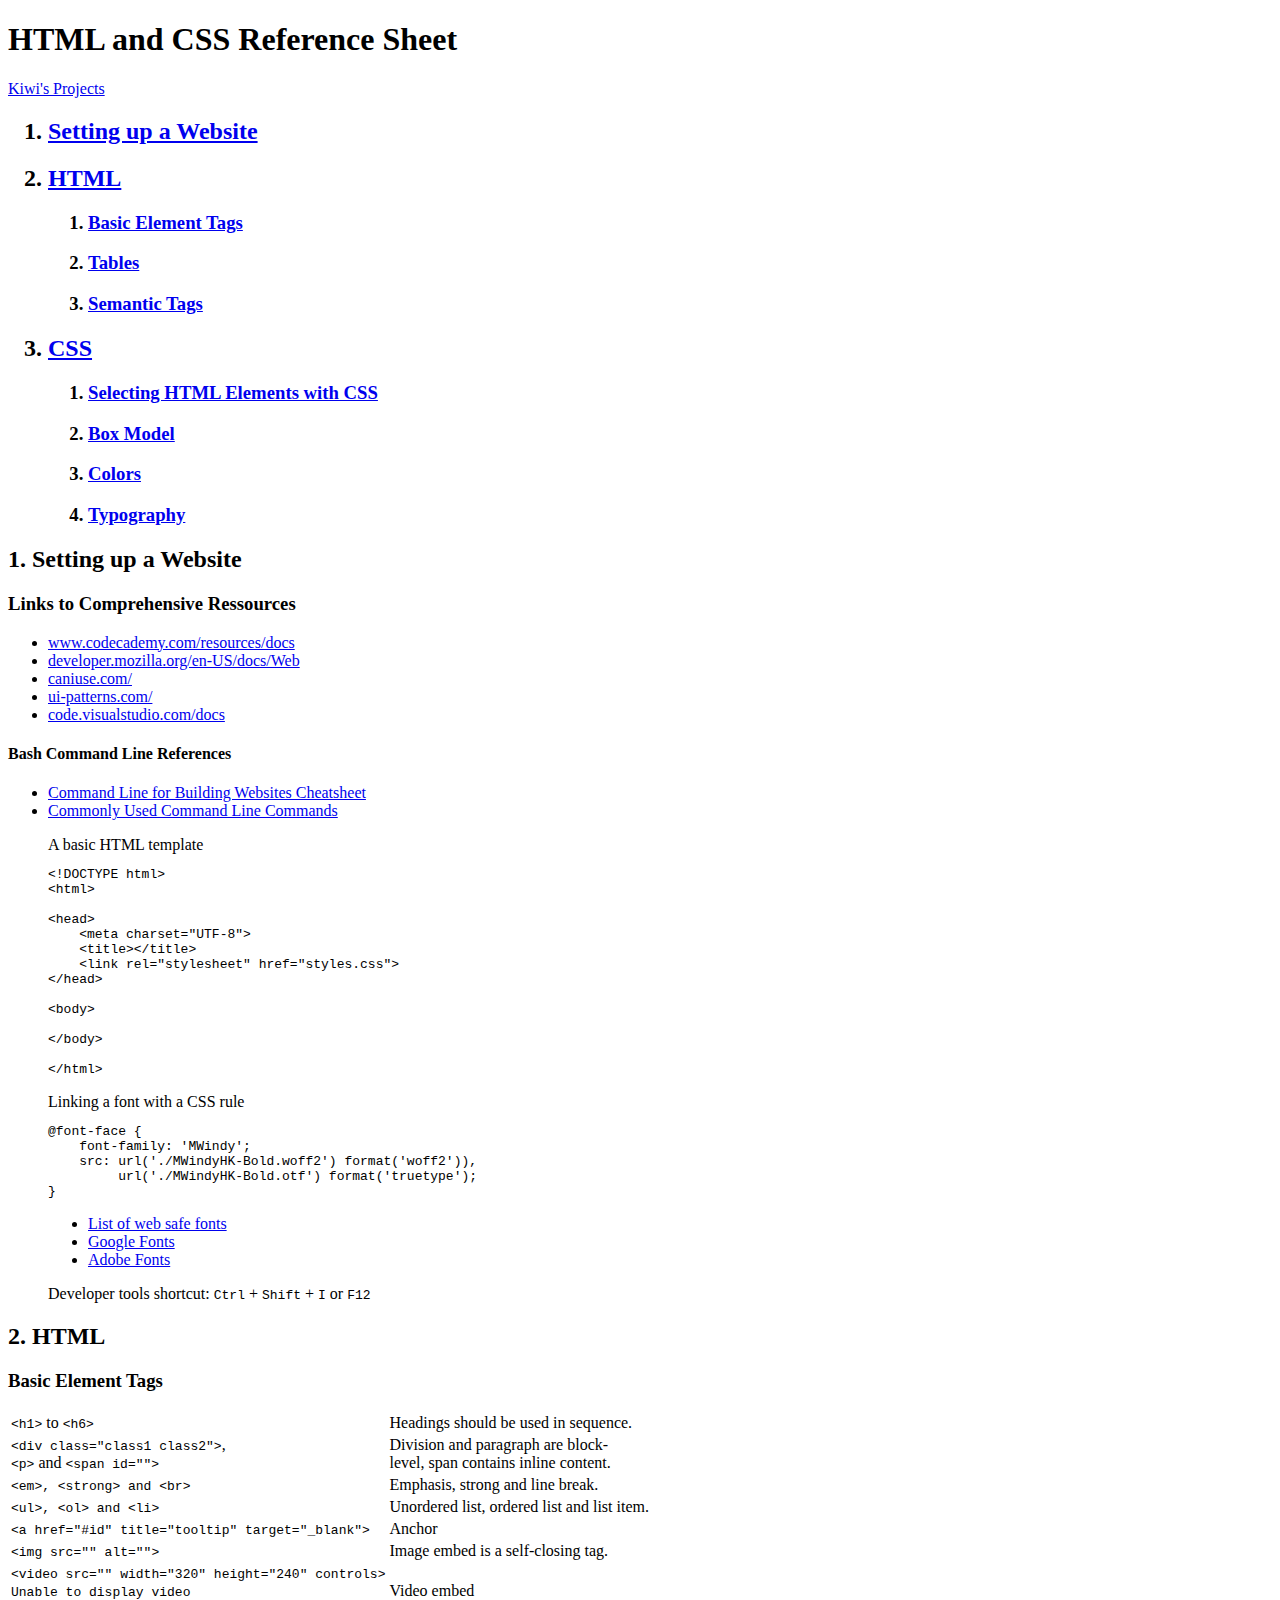
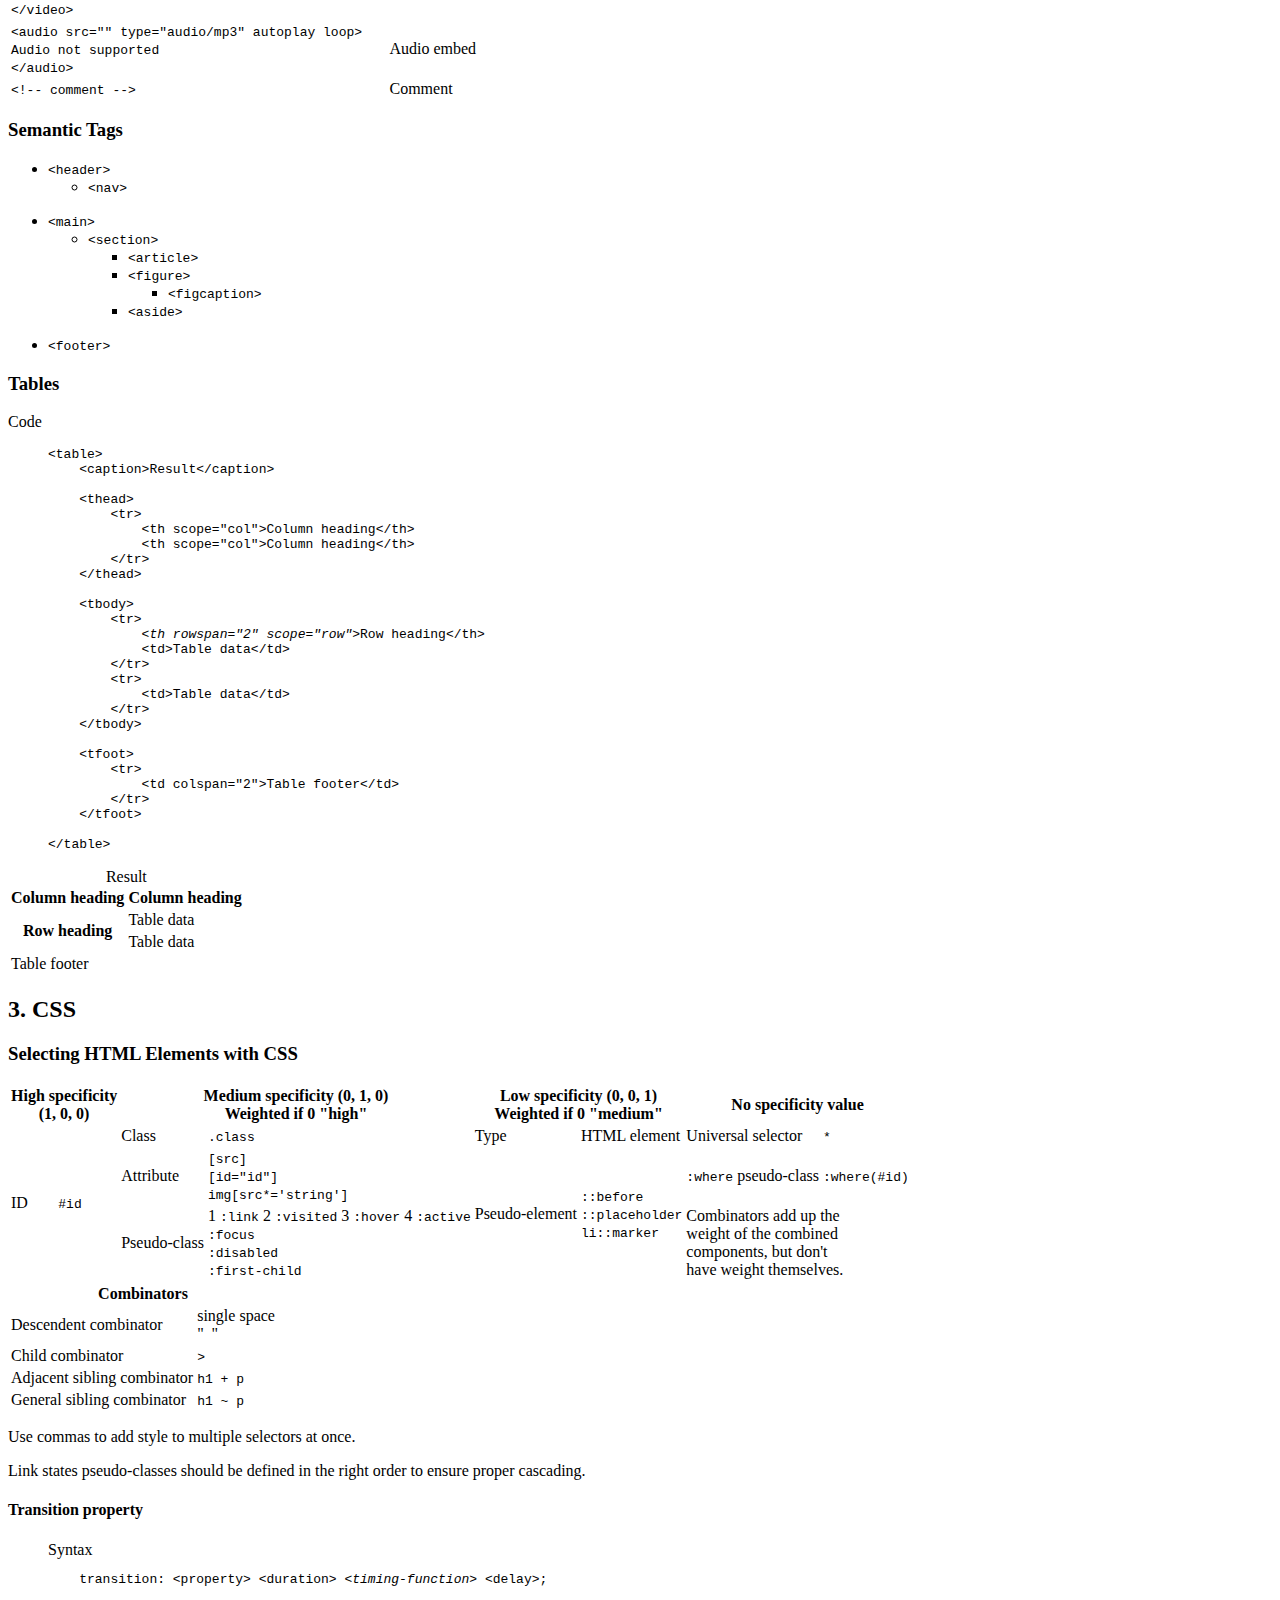
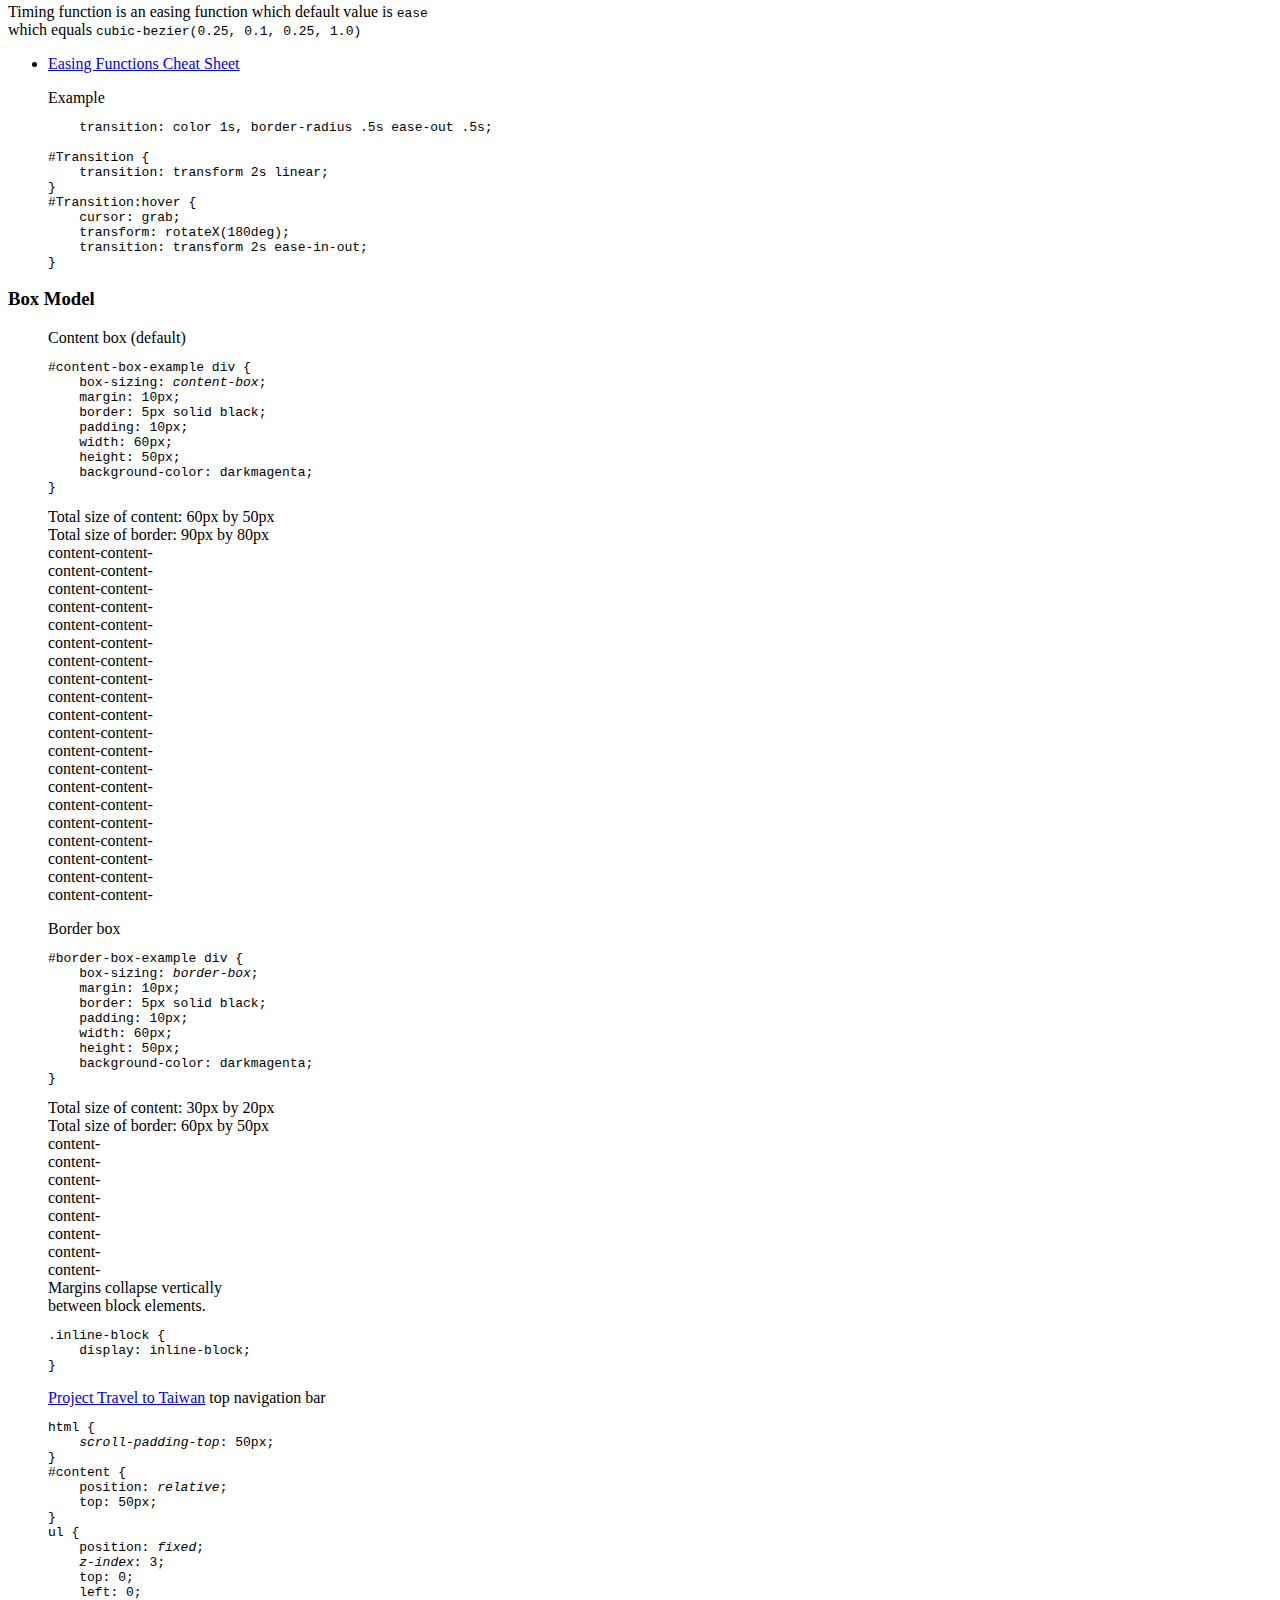
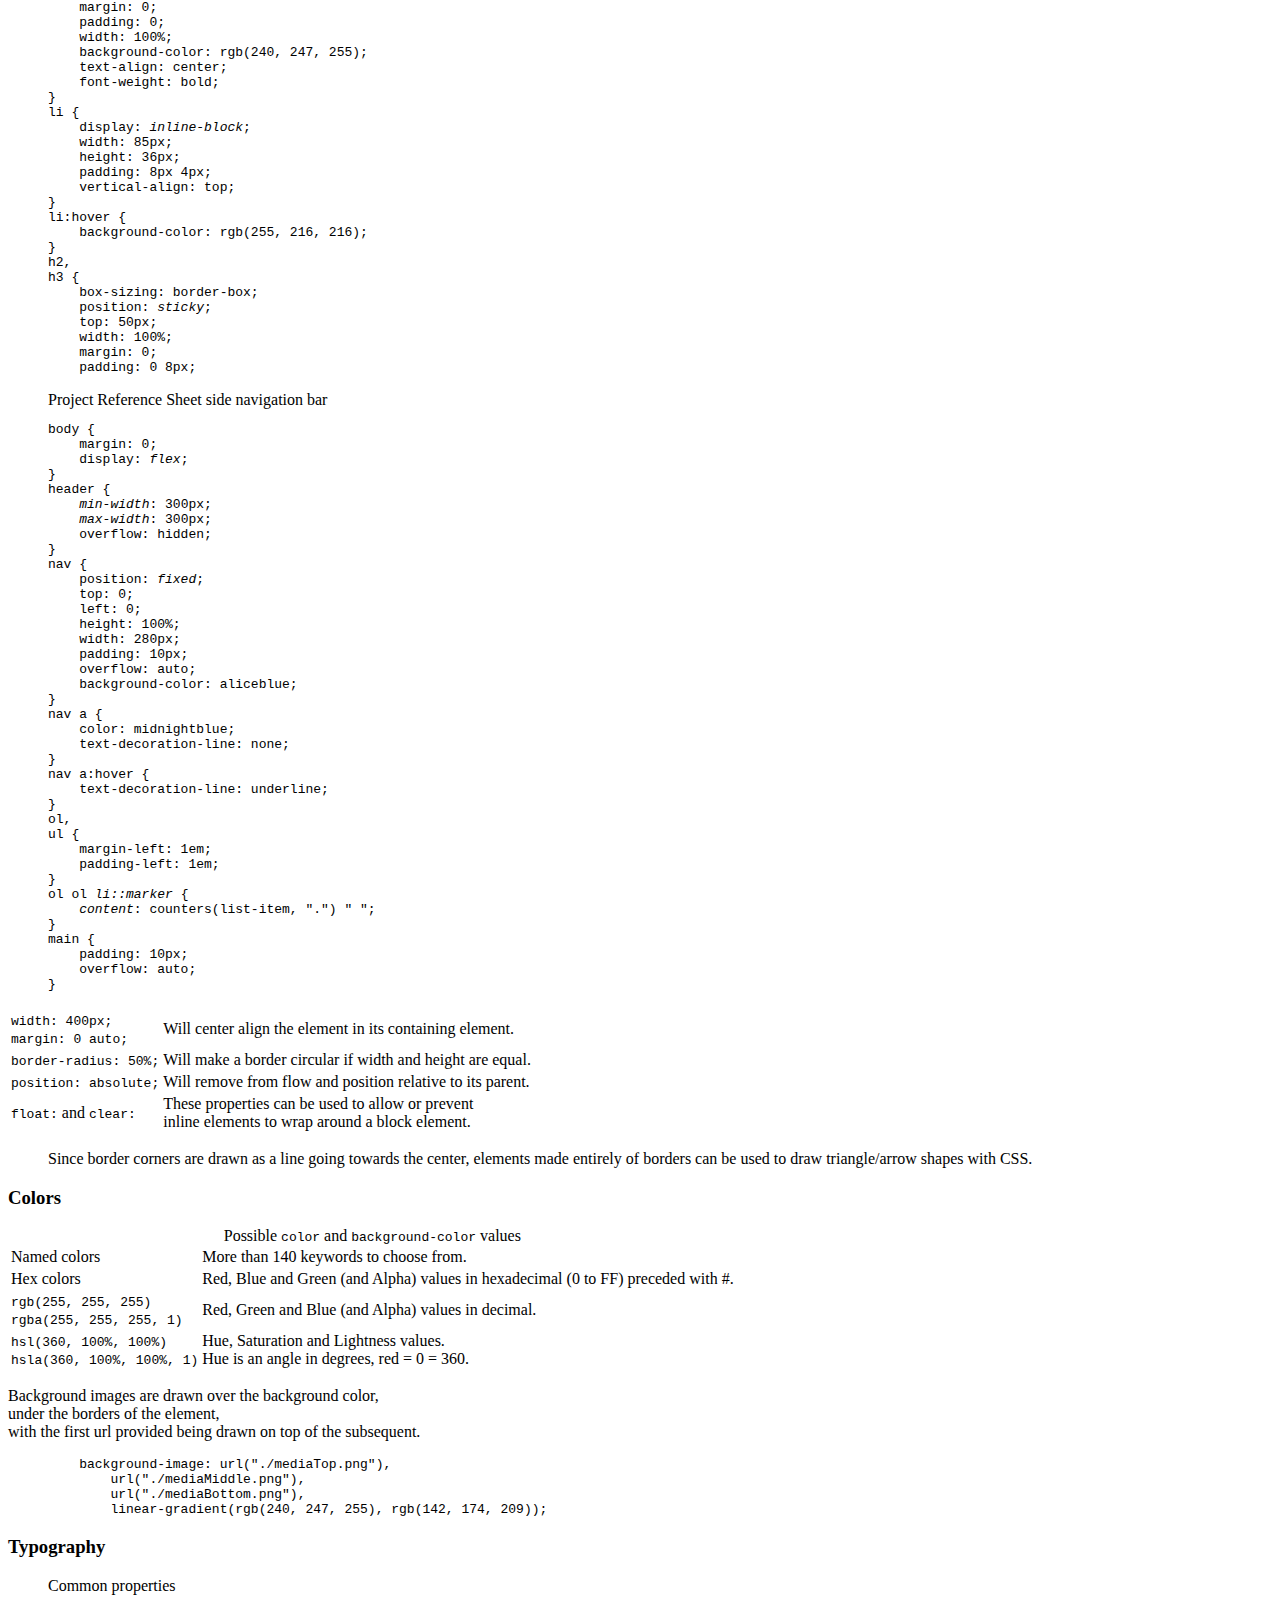
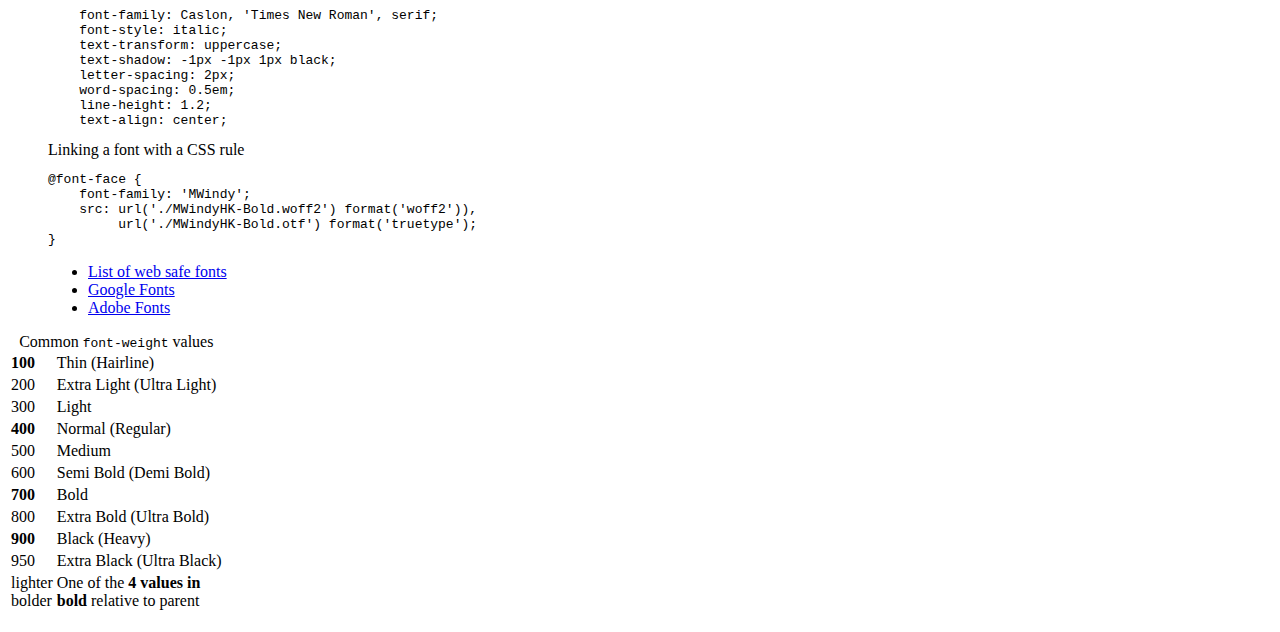
==== ReferenceSheet/ReferenceSheet.html @ 9482e6fd "Create ReferenceSheet.html" ====
<!DOCTYPE html>
<html>
<head>
    <meta charset="UTF-8">
    <title>Project: Reference Sheet</title>
    <link rel="stylesheet" href="styles.css">
</head>
<body>
    <header>
        <nav>
            <h1>HTML and CSS Reference Sheet</h1>
            <p><a href="../index.html">Kiwi's Projects</a></p>
            <ol>
                <h2><li><a href="#Setting">Setting up a Website</a></li></h2>
                <h2><li><a href="#HTML">HTML</a></li></h2>
                <ol>
                    <h3><li><a href="#Basic">Basic Element Tags</a></li></h3>
                    <h3><li><a href="#Tables">Tables</a></li></h3>
                    <h3><li><a href="#Semantic">Semantic Tags</a></li></h3>
                </ol>
                <h2><li><a href="#CSS">CSS</a></li></h2>
                <ol>
                    <h3><li><a href="#Selecting">Selecting HTML Elements with CSS</a></li></h3>
                    <h3><li><a href="#Box">Box Model</a></li></h3>
                    <h3><li><a href="#Colors">Colors</a></li></h3>
                    <h3><li><a href="#Typography">Typography</a></li></h3>
                </ol>
            </ol>
        </nav>
    </header>

    <main>

        <h2 id="Setting">1. Setting up a Website</h2>

        <section>
            <aside>
                <h3 id="Links">Links to Comprehensive Ressources</h3>
                <ul>
                    <li><a href="https://www.codecademy.com/resources/docs">www.codecademy.com/resources/docs</a></li>
                    <li><a href="https://developer.mozilla.org/en-US/docs/Web">developer.mozilla.org/en-US/docs/Web</a></li>
                    <li><a href="https://caniuse.com/">caniuse.com/</a></li>
                    <li><a href="https://ui-patterns.com/">ui-patterns.com/</a></li>
                    <li><a href="https://code.visualstudio.com/docs">code.visualstudio.com/docs</a></li>
                </ul>
                <h4 id="Bash">Bash Command Line References</h4>
                <ul>
                    <li><a href="https://www.codecademy.com/learn/paths/full-stack-engineer-career-path/tracks/fscp-22-deploying-websites/modules/wdcp-22-command-line-for-building-websites/cheatsheet">Command Line for Building Websites Cheatsheet</a></li>
                    <li><a href="https://www.codecademy.com/article/command-line-commands">Commonly Used Command Line Commands</a></li>
                </ul>
            </aside>
            <figure>
                <figcaption>A basic HTML template</figcaption>

                <pre><code>&lt;!DOCTYPE html&gt;
&lt;html&gt;

&lt;head&gt;
    &lt;meta charset=&quot;UTF-8&quot;&gt;   
    &lt;title&gt;&lt;/title&gt;
    &lt;link rel=&quot;stylesheet&quot; href=&quot;styles.css&quot;&gt;
&lt;/head&gt;

&lt;body&gt;

&lt;/body&gt;
    
&lt;/html&gt;</code></pre>

            </figure>
            <figure>
                <figcaption>Linking a font with a CSS rule</figcaption>

<pre><code>@font-face {
    font-family: 'MWindy';
    src: url('./MWindyHK-Bold.woff2') format('woff2')),
         url('./MWindyHK-Bold.otf') format('truetype');
}</code></pre>
                <ul>
                    <li><a href="https://www.cssfontstack.com/">List of web safe fonts</a></li>
                    <li><a href="https://fonts.google.com/">Google Fonts</a></li>
                    <li><a href="https://fonts.adobe.com/">Adobe Fonts</a></li>
                </ul>
                <p>Developer tools shortcut: <kbd>Ctrl</kbd> + <kbd>Shift</kbd> + <kbd>I</kbd> or <kbd>F12</kbd></p>
            </figure>
        </section>

        <h2 id="HTML">2. HTML</h2>

        <section>
            <div>
                <h3 id="Basic">Basic Element Tags</h3>
                <table>
                    <tr>
                        <td><code>&lt;h1&gt;</code> to <code>&lt;h6&gt;</code></td>
                        <td>Headings should be used in sequence.</section></td>
                    </tr>
                    <tr>
                        <td><code>&lt;div class=&quot;class1 class2&quot;&gt;</code>,<br><code>&lt;p&gt;</code> and <code>&lt;span id=&quot;&quot;&gt;</code></td>
                        <td>Division and paragraph are block-<br>level, span contains inline content.</td>
                    </tr>
                    <tr>
                        <td><code>&lt;em&gt;, &lt;strong&gt; and &lt;br&gt;</code></td>
                        <td>Emphasis, strong and line break. </td>
                    </tr>
                    <tr>
                        <td><code>&lt;ul&gt;, &lt;ol&gt; and &lt;li&gt;</code></td>
                        <td>Unordered list, ordered list and list item.</td>
                    </tr>
                    <tr>
                        <td><code>&lt;a href=&quot;#id&quot; title=&quot;tooltip&quot; target=&quot;_blank&quot;&gt;</code></td>
                        <td>Anchor</td>
                    </tr>
                    <tr>
                        <td><code>&lt;img src=&quot;&quot; alt=&quot;&quot;&gt;</code></td>
                        <td>Image embed is a self-closing tag.</td>
                    </tr>
                    <tr>
                        <td><code>&lt;video src=&quot;&quot; width=&quot;320&quot; height=&quot;240&quot; controls&gt;<br>Unable to display video<br>&lt;/video&gt;</code></td>
                        <td>Video embed</td>
                    </tr>
                    <tr>
                        <td><code>&lt;audio src=&quot;&quot; type=&quot;audio/mp3&quot; autoplay loop&gt;<br>Audio not supported<br>&lt;/audio&gt;</code></td>
                        <td>Audio embed</td>
                    </tr>
                    <tr>
                        <td><code>&lt;!-- comment --&gt;</code></td>
                        <td>Comment</td>
                    </tr>
                </table>
                <h3 id="Semantic">Semantic Tags</h3>
                <section>
                    <ul>
                        <li><code>&lt;header&gt;</code></li>
                        <ul>
                            <li><code>&lt;nav&gt;</code></li>
                        </ul>
                    </ul>
                    <ul>
                        <li><code>&lt;main&gt;</code></li>
                        <ul>
                            <li><code>&lt;section&gt;</code></li>
                            <ul>
                                <li><code>&lt;article&gt;</code></li>
                                <li><code>&lt;figure&gt;</code></li>
                                <ul>
                                    <li><code>&lt;figcaption&gt;</code></li>
                                </ul>
                                <li><code>&lt;aside&gt;</code></li>
                            </ul>
                        </ul>
                    </ul>
                    <ul>
                        <li><code>&lt;footer&gt;</code></li>
                    </ul>
                </section>
            </div>
            <div>
                <h3 id="Tables">Tables</h3>
                <div id="table-example">
                    <div>
                        Code
                        <figure>
                            <pre><code>&lt;table&gt;
    &lt;caption&gt;Result&lt;/caption&gt;
    
    &lt;thead&gt;
        &lt;tr&gt;   
            &lt;th scope=&quot;col&quot;&gt;Column heading&lt;/th&gt;
            &lt;th scope=&quot;col&quot;&gt;Column heading&lt;/th&gt;
        &lt;/tr&gt;
    &lt;/thead&gt;
    
    &lt;tbody&gt;
        &lt;tr&gt;   
            &lt;<em>th rowspan=&quot;2&quot; scope=&quot;row&quot;</em>&gt;Row heading&lt;/th&gt;
            &lt;td&gt;Table data&lt;/td&gt;
        &lt;/tr&gt;
        &lt;tr&gt;
            &lt;td&gt;Table data&lt;/td&gt;
        &lt;/tr&gt;
    &lt;/tbody&gt;
    
    &lt;tfoot&gt;
        &lt;tr&gt;   
            &lt;td colspan=&quot;2&quot;&gt;Table footer&lt;/td&gt;
        &lt;/tr&gt;
    &lt;/tfoot&gt;
    
&lt;/table&gt;</code></pre>
                        </figure>
                    </div>
                    <table>
                        <caption>Result</caption>
                        <thead>
                            <tr>   
                                <th scope="col">Column heading</th>
                                <th scope="col">Column heading</th>
                            </tr>
                        </thead>
                        <tbody>
                            <tr>   
                                <th rowspan="2" scope="row">Row heading</th>
                                <td>Table data</td>
                            </tr>
                            <tr>
                                <td>Table data</td>
                            </tr>
                        </tbody>
                        <tfoot>
                            <tr>   
                                <td colspan="2">Table footer</td>
                            </tr>
                        </tfoot>
                    </table>
                </div>
            </div>
        </section>

        <h2 id="CSS">3. CSS</h2>

        <h3 id="Selecting">Selecting HTML Elements with CSS</h3>
        <section>
            <table id="selectors">
                <thead><tr>
                    <th colspan="2">High specificity<br>(1, 0, 0)</th>
                    <th colspan="2">Medium specificity (0, 1, 0)<br>Weighted if 0 "high"</th>
                    <th colspan="2">Low specificity (0, 0, 1)<br>Weighted if 0 "medium"</th>
                    <th colspan="2">No specificity value</th>
                </tr></thead>
                <tbody>
                    <tr>
                        <td rowspan="3">ID</td><td rowspan="3"><code>#id</code></td>
                        <td>Class</td><td><code>.class</code></td>
                        <td>Type</td><td>HTML element</td>
                        <td>Universal selector</td><td><code>*</code></td>
                    </tr>
                    <tr>
                        <td>Attribute</td><td><code>[src]<br>[id="id"]<br>img[src*='string']</code></td>
                        <td rowspan="2">Pseudo-element</td><td rowspan="2"><code>::before<br>::placeholder<br>li::marker</code></td>
                        <td><code>:where</code> pseudo-class</td><td><code>:where(#id)</code></td>
                    </tr>
                    <tr>
                        <td>Pseudo-class</td><td>1 <code>:link</code> 2 <code>:visited</code> 3 <code>:hover</code> 4 <code>:active<br>:focus<br>:disabled<br>:first-child</code></td>
                        <td colspan="2">Combinators add up the<br>weight of the combined<br>components, but don't<br>have weight themselves.</td>
                    </tr>
                </tbody>
            </table>
            <table>
                <thead><tr><th colspan="2">Combinators</th></tr></thead>
                <tbody>
                    <tr><td>Descendent combinator</td><td>single space<br>"<code> </code>"</td></tr>
                    <tr><td>Child combinator</td><td><code>></code></td></tr>
                    <tr><td>Adjacent sibling combinator</td><td><code>h1 + p</code></td></tr>
                    <tr><td>General sibling combinator</td><td><code>h1 ~ p</code></td></tr>
                </tbody>
            </table>
        </section>
        <p>Use commas to add style to multiple selectors at once.</p>
        <p>Link states pseudo-classes should be defined in the right order to ensure proper cascading.</p>
        <section>
            <div>
                <h4 id="Transition">Transition property</h4>
                <figure>
                    <figcaption>
                        Syntax
                    </figcaption>
                    <pre><code>    transition: &lt;property&gt; &lt;duration&gt; &lt;<em>timing-function</em>&gt; &lt;delay&gt;;</code></pre>
                </figure> 
                <p>Timing function is an easing function which default value is <code>ease</code><br>which equals <code>cubic-bezier(0.25, 0.1, 0.25, 1.0)</code></p>
                <ul>
                    <li><a href="https://easings.net/">Easing Functions Cheat Sheet</a></li>
                </ul>   
            </div>
            <figure>
                <figcaption>
                    Example
                </figcaption>
                <pre><code>    transition: color 1s, border-radius .5s ease-out .5s;

#Transition {
    transition: transform 2s linear;
}
#Transition:hover {
    cursor: grab;
    transform: rotateX(180deg);
    transition: transform 2s ease-in-out;
}</code></pre>
            </figure>
        </section>
        <h3 id="Box">Box Model</h3>
        <section>
            <figure>
                <figcaption>Content box (default)</figcaption>
                <pre><code>#content-box-example div {
    box-sizing: <em>content-box</em>;
    margin: 10px;
    border: 5px solid black;
    padding: 10px;
    width: 60px;
    height: 50px;
    background-color: darkmagenta;
}</code></pre>
                <figcaption>Total size of content: 60px by 50px<br>Total size of border: 90px by 80px</figcaption>
                <div id="content-box-example">
                    <div class="inline-block">content-content-<br>content-content-<br>content-content-<br>content-content-<br>content-content-</div>
                    <div class="inline-block">content-content-<br>content-content-<br>content-content-<br>content-content-<br>content-content-</div>
                    <div>content-content-<br>content-content-<br>content-content-<br>content-content-<br>content-content-</div>
                    <div>content-content-<br>content-content-<br>content-content-<br>content-content-<br>content-content-</div>
                </div>
            </figure>
            <figure>
                <figcaption>Border box</figcaption>
                <pre><code>#border-box-example div {
    box-sizing: <em>border-box</em>;
    margin: 10px;
    border: 5px solid black;
    padding: 10px;
    width: 60px;
    height: 50px;
    background-color: darkmagenta;
}</code></pre>
                <figcaption>Total size of content: 30px by 20px<br>Total size of border: 60px by 50px</figcaption>
                <div id="border-box-example">
                    <div class="inline-block">content-<br>content-</div>
                    <div class="inline-block">content-<br>content-</div>
                    <div>content-<br>content-</div>
                    <div>content-<br>content-</div>
                </div>
                <figcaption>Margins collapse vertically<br>between block elements.</figcaption>
                <pre><code>.inline-block {
    display: inline-block;
}</code></pre>
            </figure>
            <figure>
                <figcaption><a href="../Travel to Taiwan/Project Travel to Taiwan.html">Project Travel to Taiwan</a> top navigation bar</figcaption>
                <pre><code>html {
    <em>scroll-padding-top</em>: 50px;
}
#content {
    position: <em>relative</em>;
    top: 50px;
}
ul {
    position: <em>fixed</em>;
    <em>z-index</em>: 3;
    top: 0;
    left: 0;
    margin: 0;
    padding: 0;
    width: 100%;
    background-color: rgb(240, 247, 255);
    text-align: center;
    font-weight: bold;
}
li {
    display: <em>inline-block</em>;
    width: 85px;
    height: 36px;
    padding: 8px 4px;
    vertical-align: top;
}
li:hover {
    background-color: rgb(255, 216, 216);
}
h2,
h3 {
    box-sizing: border-box;
    position: <em>sticky</em>;
    top: 50px;
    width: 100%;
    margin: 0;
    padding: 0 8px;</code></pre>
            </figure>
            <figure>
                <figcaption>Project Reference Sheet side navigation bar</figcaption>
                <pre><code>body {
    margin: 0;
    display: <em>flex</em>;
}
header {
    <em>min-width</em>: 300px;
    <em>max-width</em>: 300px;
    overflow: hidden;
}
nav {
    position: <em>fixed</em>;
    top: 0;
    left: 0;
    height: 100%;
    width: 280px;
    padding: 10px;
    overflow: auto;
    background-color: aliceblue;
}
nav a {
    color: midnightblue;
    text-decoration-line: none;
}
nav a:hover {
    text-decoration-line: underline;
}
ol,
ul {
    margin-left: 1em;
    padding-left: 1em;
}
ol ol <em>li::marker</em> {
    <em>content</em>: counters(list-item, ".") " ";
}
main {
    padding: 10px;
    overflow: auto;
}</code></pre>
            </figure>
        </section>
        <section>
            <table>
                <tr>
                    <td><code>width: 400px;<br>margin: 0 auto;</code></td><td>Will center align the element in its containing element.</td>
                </tr>
                <tr>
                    <td><code>border-radius: 50%;</code></td><td>Will make a border circular if width and height are equal.</td>
                </tr>
                <tr>
                    <td><code>position: absolute;</code></td><td>Will remove from flow and position relative to its parent.</td>
                </tr>
                <tr>
                    <td><code>float:</code> and <code>clear:</code></td><td>These properties can be used to allow or prevent<br>inline elements to wrap around a block element.</td>
                </tr>
            </table>
            <figure id="triangle-example">
                <figcaption>
                    Since border corners are drawn as a line going towards the center, elements made entirely of borders can be used to draw triangle/arrow shapes with CSS.
                </figcaption>
                <div id="left"></div><div id="right"></div>
            </figure>
        </section>
        <section>
            <div>
                <h3 id="Colors">Colors</h3>
                <table>
                    <caption>Possible <code>color</code> and <code>background-color</code> values</caption>
                    <tr>
                        <td>Named colors</td><td>More than 140 keywords to choose from.</td>
                    </tr>
                    <tr>
                        <td>Hex colors</td><td>Red, Blue and Green (and Alpha) values in hexadecimal (0 to FF) preceded with #.</td>
                    </tr>
                    <tr>
                        <td><code>rgb(255, 255, 255)<br>rgba(255, 255, 255, 1)</code></td><td>Red, Green and Blue (and Alpha) values in decimal.</td>
                    </tr>
                    <tr>
                        <td><code>hsl(360, 100%, 100%)<br>hsla(360, 100%, 100%, 1)</code></td><td>Hue, Saturation and Lightness values.<br>Hue is an angle in degrees, red = 0 = 360.</td>
                    </tr>
                </table>
                <p>Background images are drawn over the background color,<br>under the borders of the element,<br>with the first url provided being drawn on top of the subsequent.</p>
                <figure>
                    <pre><code>    background-image: url("./mediaTop.png"),
        url("./mediaMiddle.png"),
        url("./mediaBottom.png"),
        linear-gradient(rgb(240, 247, 255), rgb(142, 174, 209));</code></pre>
                </figure>
            </div>
            <div>
                <h3 id="Typography">Typography</h3>
                <section>
                    <figure>
                        <figcaption>Common properties</figcaption>
                        <pre><code>    font-family: Caslon, 'Times New Roman', serif;
    font-style: italic;
    text-transform: uppercase;
    text-shadow: -1px -1px 1px black;
    letter-spacing: 2px;
    word-spacing: 0.5em;
    line-height: 1.2;
    text-align: center;</code></pre>
                        <figcaption>Linking a font with a CSS rule</figcaption>
                        <pre><code>@font-face {
    font-family: 'MWindy';
    src: url('./MWindyHK-Bold.woff2') format('woff2')),
         url('./MWindyHK-Bold.otf') format('truetype');
}</code></pre>
                        <ul>
                            <li><a href="https://www.cssfontstack.com/">List of web safe fonts</a></li>
                            <li><a href="https://fonts.google.com/">Google Fonts</a></li>
                            <li><a href="https://fonts.adobe.com/">Adobe Fonts</a></li>
                        </ul>
                    </figure>
                    <table>
                        <caption>Common <code>font-weight</code> values</caption>
                        <tr><td><strong>100</strong></td><td>Thin (Hairline)</td></tr>
                        <tr><td>200</td><td>Extra Light (Ultra Light)</td></tr>
                        <tr><td>300</td><td>Light</td></tr>
                        <tr><td><strong>400</strong></td><td>Normal (Regular)</td></tr>
                        <tr><td>500</td><td>Medium</td></tr>
                        <tr><td>600</td><td>Semi Bold (Demi Bold)</td></tr>
                        <tr><td><strong>700</strong></td><td>Bold</td></tr>
                        <tr><td>800</td><td>Extra Bold (Ultra Bold)</td></tr>
                        <tr><td><strong>900</strong></td><td>Black (Heavy)</td></tr>
                        <tr><td>950</td><td>Extra Black (Ultra Black)</td></tr>
                        <tr><td>lighter<br>bolder</td><td>One of the <strong>4 values in<br>bold</strong> relative to parent</td></tr>
                    </table>
                </figure>
            </div>
        </section>
        <section>
            <h3 id=""></h3>
            <p></p>
            <figure>

            </figure>
        </section>
    </main>
</body>
</html>
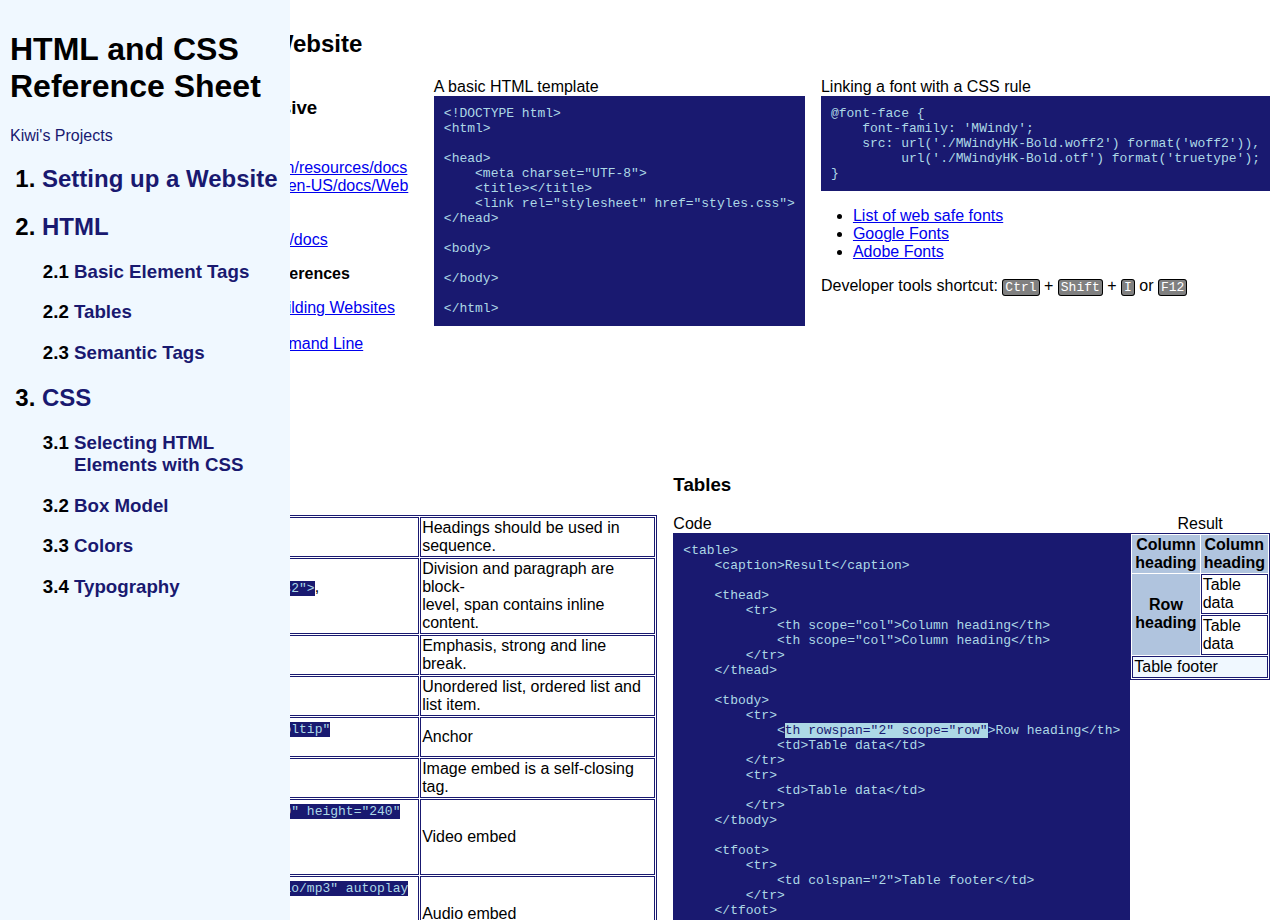
==== commit 8e90106d: "Update ReferenceSheet.html" ====
--- a/ReferenceSheet/ReferenceSheet.html
+++ b/ReferenceSheet/ReferenceSheet.html
@@ -8,24 +8,26 @@
 <body>
     <header>
         <nav>
-            <h1>HTML and CSS Reference Sheet</h1>
-            <p><a href="../index.html">Kiwi's Projects</a></p>
-            <ol>
-                <h2><li><a href="#Setting">Setting up a Website</a></li></h2>
-                <h2><li><a href="#HTML">HTML</a></li></h2>
+            <div>
+                <h1>HTML and CSS Reference Sheet</h1>
+                <p><a href="../index.html">Kiwi's Projects</a></p>
                 <ol>
-                    <h3><li><a href="#Basic">Basic Element Tags</a></li></h3>
-                    <h3><li><a href="#Tables">Tables</a></li></h3>
-                    <h3><li><a href="#Semantic">Semantic Tags</a></li></h3>
+                    <h2><li><a href="#Setting">Setting up a Website</a></li></h2>
+                    <h2><li><a href="#HTML">HTML</a></li></h2>
+                    <ol>
+                        <h3><li><a href="#Basic">Basic Element Tags</a></li></h3>
+                        <h3><li><a href="#Tables">Tables</a></li></h3>
+                        <h3><li><a href="#Semantic">Semantic Tags</a></li></h3>
+                    </ol>
+                    <h2><li><a href="#CSS">CSS</a></li></h2>
+                    <ol>
+                        <h3><li><a href="#Selecting">Selecting HTML Elements with CSS</a></li></h3>
+                        <h3><li><a href="#Box">Box Model</a></li></h3>
+                        <h3><li><a href="#Colors">Colors</a></li></h3>
+                        <h3><li><a href="#Typography">Typography</a></li></h3>
+                    </ol>
                 </ol>
-                <h2><li><a href="#CSS">CSS</a></li></h2>
-                <ol>
-                    <h3><li><a href="#Selecting">Selecting HTML Elements with CSS</a></li></h3>
-                    <h3><li><a href="#Box">Box Model</a></li></h3>
-                    <h3><li><a href="#Colors">Colors</a></li></h3>
-                    <h3><li><a href="#Typography">Typography</a></li></h3>
-                </ol>
-            </ol>
+            </div>
         </nav>
     </header>
 
--- a/ReferenceSheet/styles.css
+++ b/ReferenceSheet/styles.css
@@ -0,0 +1,182 @@
+body {
+    height: 100vh;
+    margin: 0;
+    display: flex;
+    font-family: sans-serif;
+}
+/* nav */
+header {
+    min-width: 90px;
+    max-width: 90px;
+    overflow: hidden;
+}
+nav {
+    position: fixed;
+    top: 0;
+    left: 0;
+    height: 100%;
+    width: 70px;
+    transition: width 0.4s;
+    border: 10px solid aliceblue;
+    overflow-x: hidden;
+    overflow-y: auto;
+    background-color: aliceblue;
+}
+nav:hover {
+    width: 270px;
+    transition: width 0.8s;
+}
+nav div {
+    width: 270px;
+}
+nav a {
+    color: midnightblue;
+    text-decoration-line: none;
+}
+nav a:hover {
+    text-decoration-line: underline;
+}
+nav a:active {
+    color: red;
+}
+ol,
+ul {
+    margin-left: 1em;
+    padding-left: 1em;
+}
+ol ol li::marker {
+    content: counters(list-item, ".") " ";
+}
+/* main */
+main {
+    height: 100%;
+    padding: 10px;
+    overflow-x: auto;
+    overflow-y: scroll;
+}
+h4 {
+    margin: 0;
+}
+section {
+    display: flex;
+    column-gap: 1em;
+}
+/* HTML */
+#Semantic + section {
+    column-gap: 0;
+}
+section > ul {
+    margin: 0 1em;
+}
+a:hover {
+    text-decoration-line: none;
+}
+figure {
+    margin: 0;
+}
+pre {
+    margin: 0;
+    padding: 10px;
+    background-color: midnightblue;
+}
+code {
+    background-color: midnightblue;
+    color: lightblue;
+    font-family: monospace;
+}
+code em {
+    background-color: lightblue;
+    color: midnightblue;
+    font-style: normal;
+}
+kbd {
+    padding: 0 2px;
+    border-radius: 3px;
+    border: 1px solid black;
+    background-color: gray;
+    color: white;
+    font-family: monospace;
+}
+table,
+td {
+    border: 1px solid midnightblue;
+    border-spacing: 1px;
+}
+th {
+    background-color: lightsteelblue;
+}
+tfoot td {
+    background-color: aliceblue;
+}
+#table-example {
+    display: flex;
+}
+#table-example pre {
+    float: left;
+}
+#table-example table {
+    float: right;
+    height: 99px;
+}
+/* CSS */
+#selectors td {
+    width: 12.5%;
+    vertical-align: top;
+}
+#Transition {
+    color: white;
+    background-color: darkmagenta;
+    transition: transform 2s linear;
+}
+#Transition:hover {
+    cursor: grab;
+    transform: rotateX(180deg);
+    transition: transform 2s ease-in-out;
+}
+#content-box-example,
+#border-box-example {
+    border: 1px dotted black;
+    color: white;
+    font-size: 0.5em;
+}
+#content-box-example div {
+    box-sizing: content-box;
+    margin: 10px;
+    border: 5px solid black;
+    padding: 10px;
+    height: 50px;
+    width: 60px;
+    background-color: darkmagenta;
+}
+#border-box-example div {
+    box-sizing: border-box;
+    margin: 10px;
+    border: 5px solid black;
+    padding: 10px;
+    height: 50px;
+    width: 60px;
+    background-color: darkmagenta;
+}
+.inline-block {
+    display: inline-block;
+}
+#triangle-example {
+    max-width: 400px;
+}
+#triangle-example div{
+    display: inline-block;
+    border-style: solid;
+}
+#left {
+    width: 8em;
+    border-width: 1.5em;
+    border-color: lightsteelblue darkmagenta aliceblue transparent;
+}
+#right {
+    border-width: 1.5em 0.6em;
+    border-color: transparent;
+    border-left-color: midnightblue;
+}
+#Colors + table td {
+    max-width: 370px;
+}
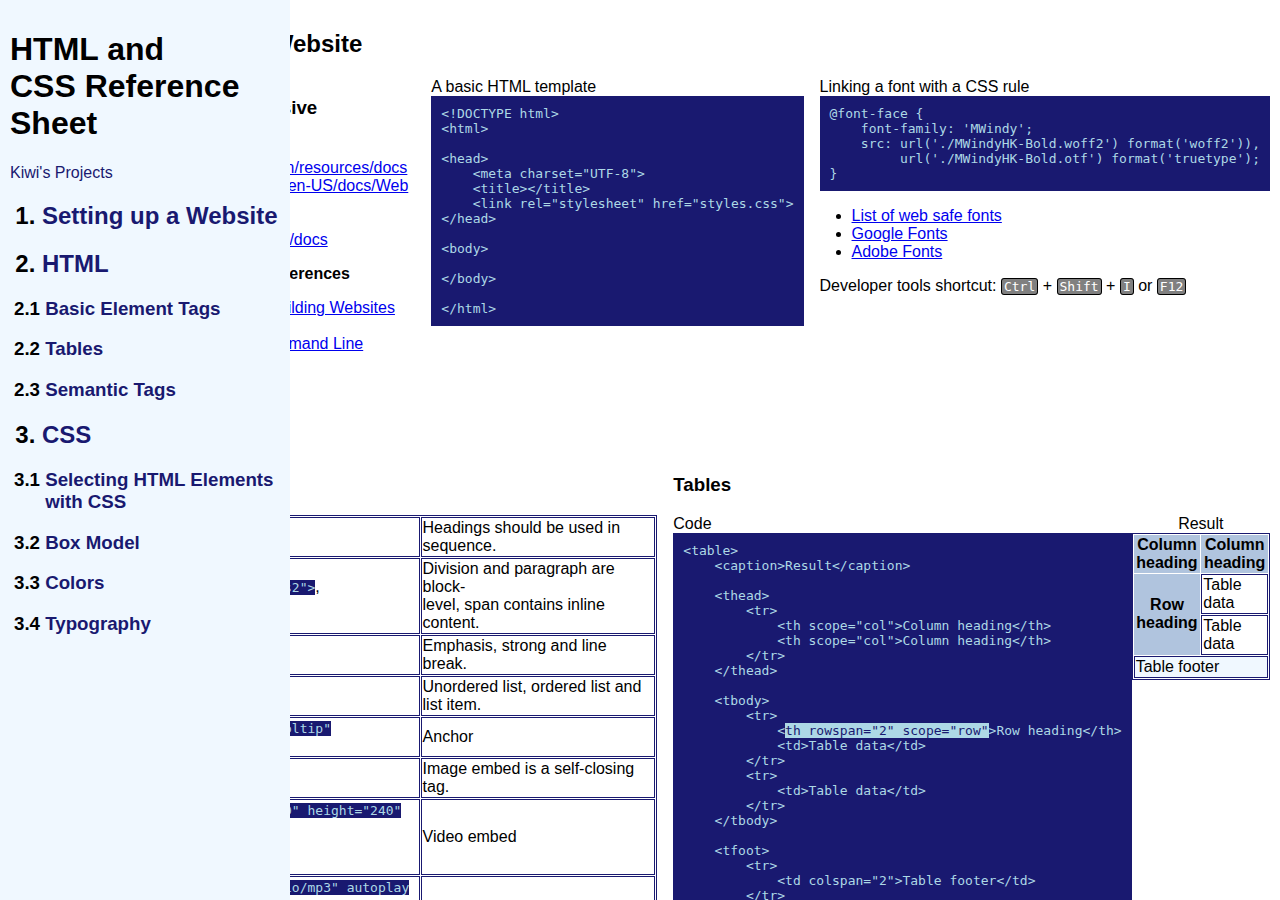
==== commit 5dbc2ef5: "Update ReferenceSheet.html" ====
--- a/ReferenceSheet/ReferenceSheet.html
+++ b/ReferenceSheet/ReferenceSheet.html
@@ -9,7 +9,7 @@
     <header>
         <nav>
             <div>
-                <h1>HTML and CSS Reference Sheet</h1>
+                <h1>HTML and <br>CSS Reference Sheet</h1>
                 <p><a href="../index.html">Kiwi's Projects</a></p>
                 <ol>
                     <h2><li><a href="#Setting">Setting up a Website</a></li></h2>
--- a/ReferenceSheet/styles.css
+++ b/ReferenceSheet/styles.css
@@ -1,5 +1,5 @@
 body {
-    height: 100vh;
+    height: calc(100vh - 20px);
     margin: 0;
     display: flex;
     font-family: sans-serif;
@@ -17,7 +17,8 @@
     height: 100%;
     width: 70px;
     transition: width 0.4s;
-    border: 10px solid aliceblue;
+    border: 8px solid aliceblue;
+    padding: 2px;
     overflow-x: hidden;
     overflow-y: auto;
     background-color: aliceblue;
@@ -38,6 +39,10 @@
 }
 nav a:active {
     color: red;
+}
+nav ol ol {
+    margin-left: 0.1em;
+    padding-left: 0.1em;
 }
 ol,
 ul {
